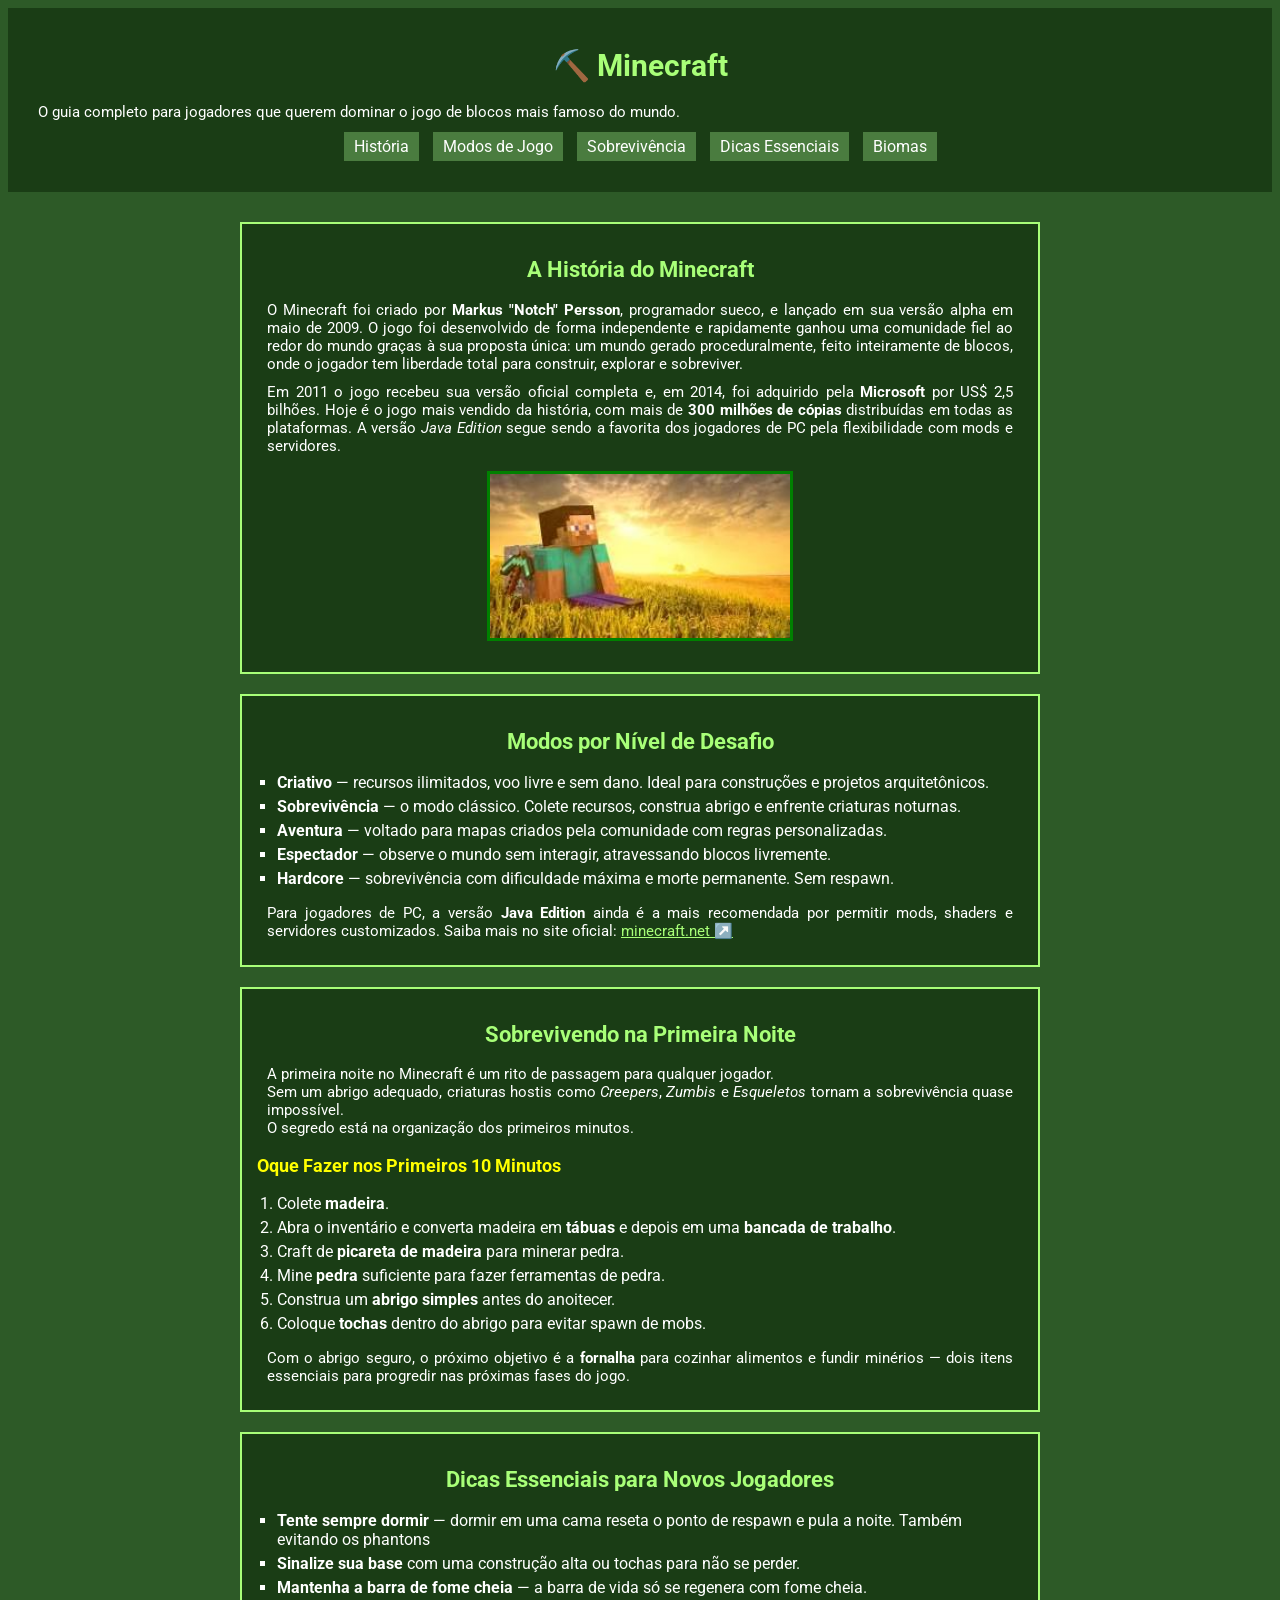
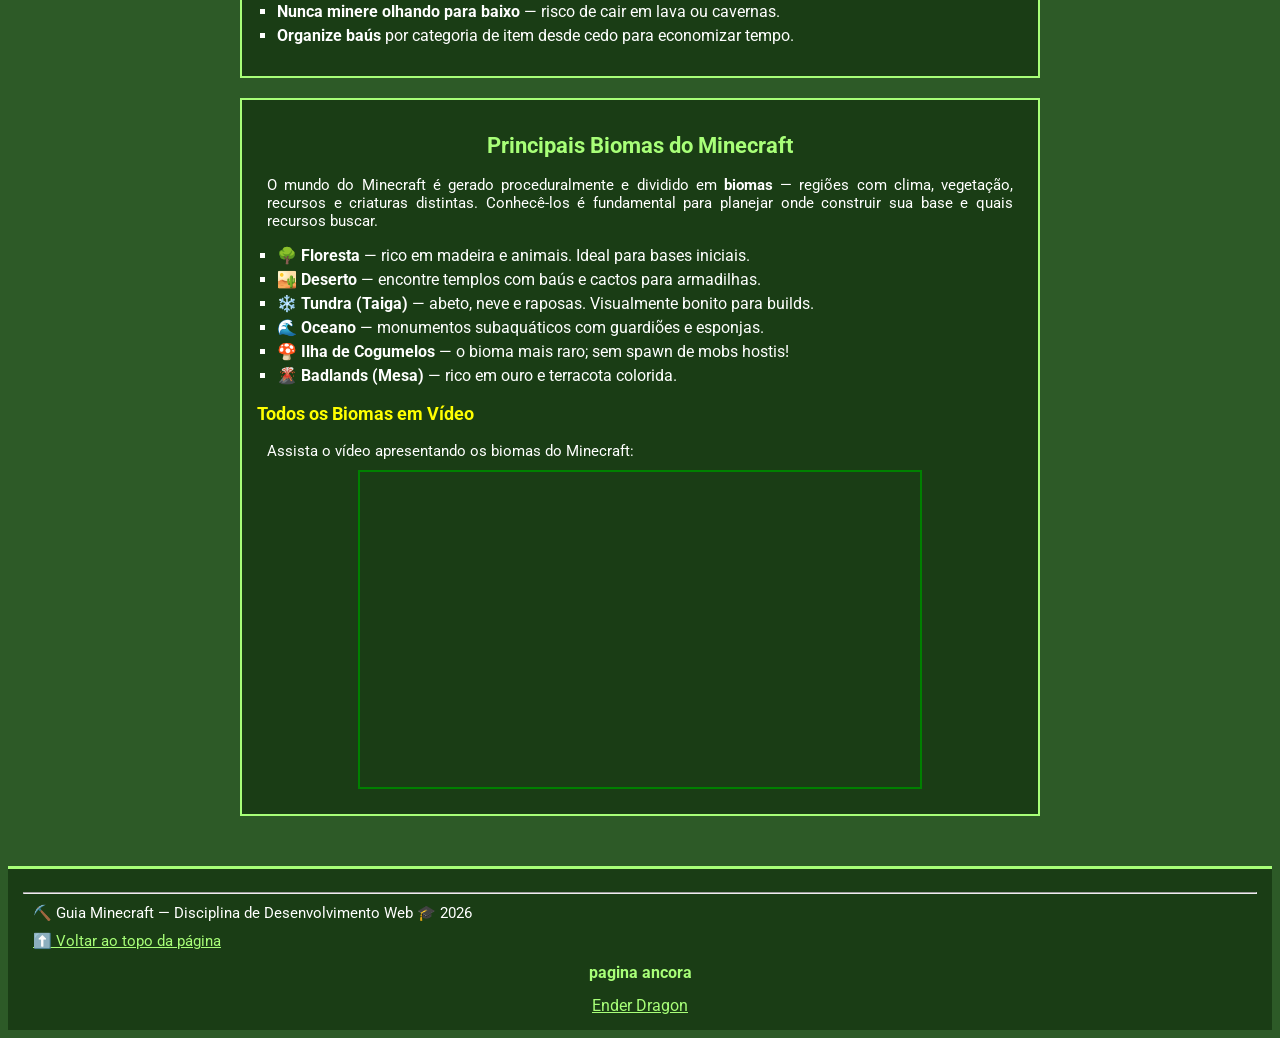
==== Atividade 2/index.html @ c69499c6 "organizando atividade 1 e atividade 2" ====
<!DOCTYPE html>
<html lang="pt-BR">

<head>
  <meta charset="UTF-8" />
  <meta name="viewport" content="width=device-width, initial-scale=1.0" />
   <meta name="description" content="Página dedicada ao universo do Minecraft: história, modos de jogo, dicas de sobrevivência e muito mais." />
  <link rel="icon" href="data:image/svg+xml,<svg xmlns='http://www.w3.org/2000/svg' viewBox='0 0 100 100'><text y='.9em' font-size='90'>⛏️</text></svg>"/>
  <link rel="stylesheet" href="style.css">
  <title>Guia Minecraft — Sobreviva e Construa</title>

</head> 

<body>

  <header>
    <h1>⛏️ Minecraft</h1>
    <p>
      O guia completo para jogadores que querem dominar o jogo de blocos
      mais famoso do mundo.
    </p>

    <nav>
      <ul>
        <li><a href="#historia"> História</a></li>
        <li><a href="#modos"> Modos de Jogo</a></li>
        <li><a href="#sobrevivencia"> Sobrevivência</a></li>
        <li><a href="#dicas"> Dicas Essenciais</a></li>
        <li><a href="#biomas"> Biomas</a></li>
      </ul>
    </nav>
  </header>

  <main>

    <section id="historia">
      <h2>A História do Minecraft</h2>

      <p>
        O Minecraft foi criado por <strong>Markus "Notch" Persson</strong>,
        programador sueco, e lançado em sua versão alpha em maio de 2009.
        O jogo foi desenvolvido de forma independente e rapidamente ganhou
        uma comunidade fiel ao redor do mundo graças à sua proposta única:
        um mundo gerado proceduralmente, feito inteiramente de blocos,
        onde o jogador tem liberdade total para construir, explorar e sobreviver.
      </p>

      <p>
        Em 2011 o jogo recebeu sua versão oficial completa e, em 2014,
        foi adquirido pela <strong>Microsoft</strong> por US$ 2,5 bilhões.
        Hoje é o jogo mais vendido da história, com mais de
        <strong>300 milhões de cópias</strong> distribuídas em todas as
        plataformas. A versão <em>Java Edition</em> segue sendo a favorita
        dos jogadores de PC pela flexibilidade com mods e servidores.
      </p>

      <figure>
        <img
          src="[data-uri]"
          alt="Steve vendo o por do sol"  
                    width="300"
        />
      </figure>
    </section>

    <section id="modos">


      <h2>Modos por Nível de Desafio</h2>
      <ul>
        <li>
          <strong>Criativo</strong> — recursos ilimitados, voo livre e
          sem dano. Ideal para construções e projetos arquitetônicos.
        </li>
        <li>
          <strong>Sobrevivência</strong> — o modo clássico. Colete
          recursos, construa abrigo e enfrente criaturas noturnas.
        </li>
        <li>
          <strong>Aventura</strong> — voltado para mapas criados pela
          comunidade com regras personalizadas.
        </li>
        <li>
          <strong>Espectador</strong> — observe o mundo sem interagir,
          atravessando blocos livremente.
        </li>
        <li>
          <strong>Hardcore</strong> — sobrevivência com dificuldade
          máxima e morte permanente. Sem respawn.
        </li>
    </ul>

      <p>
        Para jogadores de PC, a versão <strong>Java Edition</strong> ainda
        é a mais recomendada por permitir mods, shaders e servidores
        customizados. Saiba mais no site oficial:
        <a href="https://www.minecraft.net/pt-br "target="_blank" rel="noopener noreferrer">minecraft.net ↗️</a>
      </p>
    </section>

    <section id="sobrevivencia">
      <h2> Sobrevivendo na Primeira Noite</h2>

      <p>
        A primeira noite no Minecraft é um rito de passagem para qualquer
        jogador. <br> Sem um abrigo adequado, criaturas hostis como
        <em>Creepers</em>, <em>Zumbis</em> e <em>Esqueletos</em> tornam
        a sobrevivência quase impossível. <br>
         O segredo está na organização
        dos primeiros minutos.
      </p>

      <h3>Oque Fazer nos Primeiros 10 Minutos</h3>

      <ol type="1">
        <li>Colete <strong>madeira</strong>.</li>
        <li>Abra o inventário e converta madeira em <strong>tábuas</strong> e depois em uma <strong>bancada de trabalho</strong>.</li>
        <li>Craft de <strong>picareta de madeira</strong> para minerar pedra.</li>
        <li>Mine <strong>pedra</strong> suficiente para fazer ferramentas de pedra.</li>
        <li>Construa um <strong>abrigo simples</strong> antes do anoitecer.</li>
        <li>Coloque <strong>tochas</strong> dentro do abrigo para evitar spawn de mobs.</li>
      </ol>

      <p>
        Com o abrigo seguro, o próximo objetivo é a <strong>fornalha</strong>
        para cozinhar alimentos e fundir minérios — dois itens essenciais
        para progredir nas próximas fases do jogo.
      </p>
    </section>

    <section id="dicas">
      <h2>Dicas Essenciais para Novos Jogadores</h2>

      <ul>
        <li><strong>Tente sempre dormir</strong> — dormir em uma cama reseta o ponto de respawn e pula a noite. Também evitando os phantons</li>
        <li><strong>Sinalize sua base</strong> com uma construção alta ou tochas para não se perder.</li>
        <li><strong>Mantenha a barra de fome cheia</strong> — a barra de vida só se regenera com fome cheia.</li>
        <li><strong>Nunca minere olhando para baixo</strong> — risco de cair em lava ou cavernas.</li>
        <li><strong>Organize baús</strong> por categoria de item desde cedo para economizar tempo.</li>
      </ul>

    </section>

    <section id="biomas">
      <h2>Principais Biomas do Minecraft</h2>

      <p>
        O mundo do Minecraft é gerado proceduralmente e dividido em
        <strong>biomas</strong> — regiões com clima, vegetação, recursos
        e criaturas distintas. Conhecê-los é fundamental para planejar
        onde construir sua base e quais recursos buscar.
      </p>

      <ul>
        <li>🌳 <strong>Floresta</strong> — rico em madeira e animais. Ideal para bases iniciais.</li>
        <li>🏜️ <strong>Deserto</strong> — encontre templos com baús e cactos para armadilhas.</li>
        <li>❄️ <strong>Tundra (Taiga)</strong> — abeto, neve e raposas. Visualmente bonito para builds.</li>
        <li>🌊 <strong>Oceano</strong> — monumentos subaquáticos com guardiões e esponjas.</li>
        <li>🍄 <strong>Ilha de Cogumelos</strong> — o bioma mais raro; sem spawn de mobs hostis!</li>
        <li>🌋 <strong>Badlands (Mesa)</strong> — rico em ouro e terracota colorida.</li>
      </ul>

      <h3>Todos os Biomas em Vídeo</h3>
      <p>
        Assista o vídeo apresentando os biomas
        do Minecraft:
      </p>

      <iframe
        width="560"
        height="315"
        src="https://www.youtube.com/embed/szfkAdvWkug"
      ></iframe>
    </section>
    

  </main>

  <!-- ==================== RODAPÉ ==================== -->
  <footer>
    <hr />
    <p>
      ⛏️ Guia Minecraft —  Disciplina de Desenvolvimento Web 🎓 2026
    </p>
    <p>
      <a href="#historia">⬆️ Voltar ao topo da página</a>
      <br>
      <h2>pagina ancora</h2>
<a href="indexancora.html">Ender Dragon </a>   
</footer>

</body>
</html>
---- Atividade 2/style.css ----
@import url("https://fonts.googleapis.com/css2?family=Roboto&display=swap");

/* estilo geral da pagina */
body {
  background-color: #2d5a27;
  color: white;
  font-family: "Roboto", sans-serif;
  font-size: 16px;
}

/* estilo do header */
header {
  background-color: #1a3d15;
  padding: 20px;
  text-align: center;
}

h1 {
  color: #a8ff78;
  font-size: 30px;
}

/* titulos das secoes */
h2 {
  color: #a8ff78;
  font-size: 22px;
  text-align: center;
}

h3 {
  color: #ffff00;
  font-size: 18px;
}

/* paragrafo */
p {
  font-size: 15px;
  text-align: justify;
  margin: 10px;
}

/* navegacao */
nav {
  margin-top: 10px;
}

nav ul {
  list-style-type: none;
  padding: 0;
}

nav ul li {
  display: inline;
  margin: 5px;
}

nav ul li a {
  color: white;
  text-decoration: none;
  background-color: #4a7c3f;
  padding: 5px 10px;
}

/* efeito hover nos links */
nav ul li a:hover {
  background-color: #a8ff78;
  color: black;
}

/* links gerais */
a {
  color: #a8ff78;
}

a:hover {
  color: yellow;
}

/* main */
main {
  margin: 20px auto;
  max-width: 800px;
  padding: 10px;
}

/* secoes */
section {
  background-color: #1a3d15;
  margin-bottom: 20px;
  padding: 15px;
  border: 2px solid #a8ff78;
}

/* imagem */
figure img {
  border: 3px solid green;
  display: block;
  margin: 10px auto;
}

/* listas dentro das secoes */
section ul {
  list-style-type: square;
  padding-left: 20px;
}

section ul li {
  margin-bottom: 5px;
}

section ol {
  padding-left: 20px;
}

section ol li {
  margin-bottom: 5px;
}

/* iframe do youtube */
iframe {
  display: block;
  margin: 10px auto;
  border: 2px solid green;
}

/* footer */
footer {
  background-color: #1a3d15;
  text-align: center;
  padding: 15px;
  margin-top: 10px;
  border-top: 3px solid #a8ff78;
}

footer p {
  color: white;
}

footer h2 {
  color: #a8ff78;
  font-size: 16px;
}
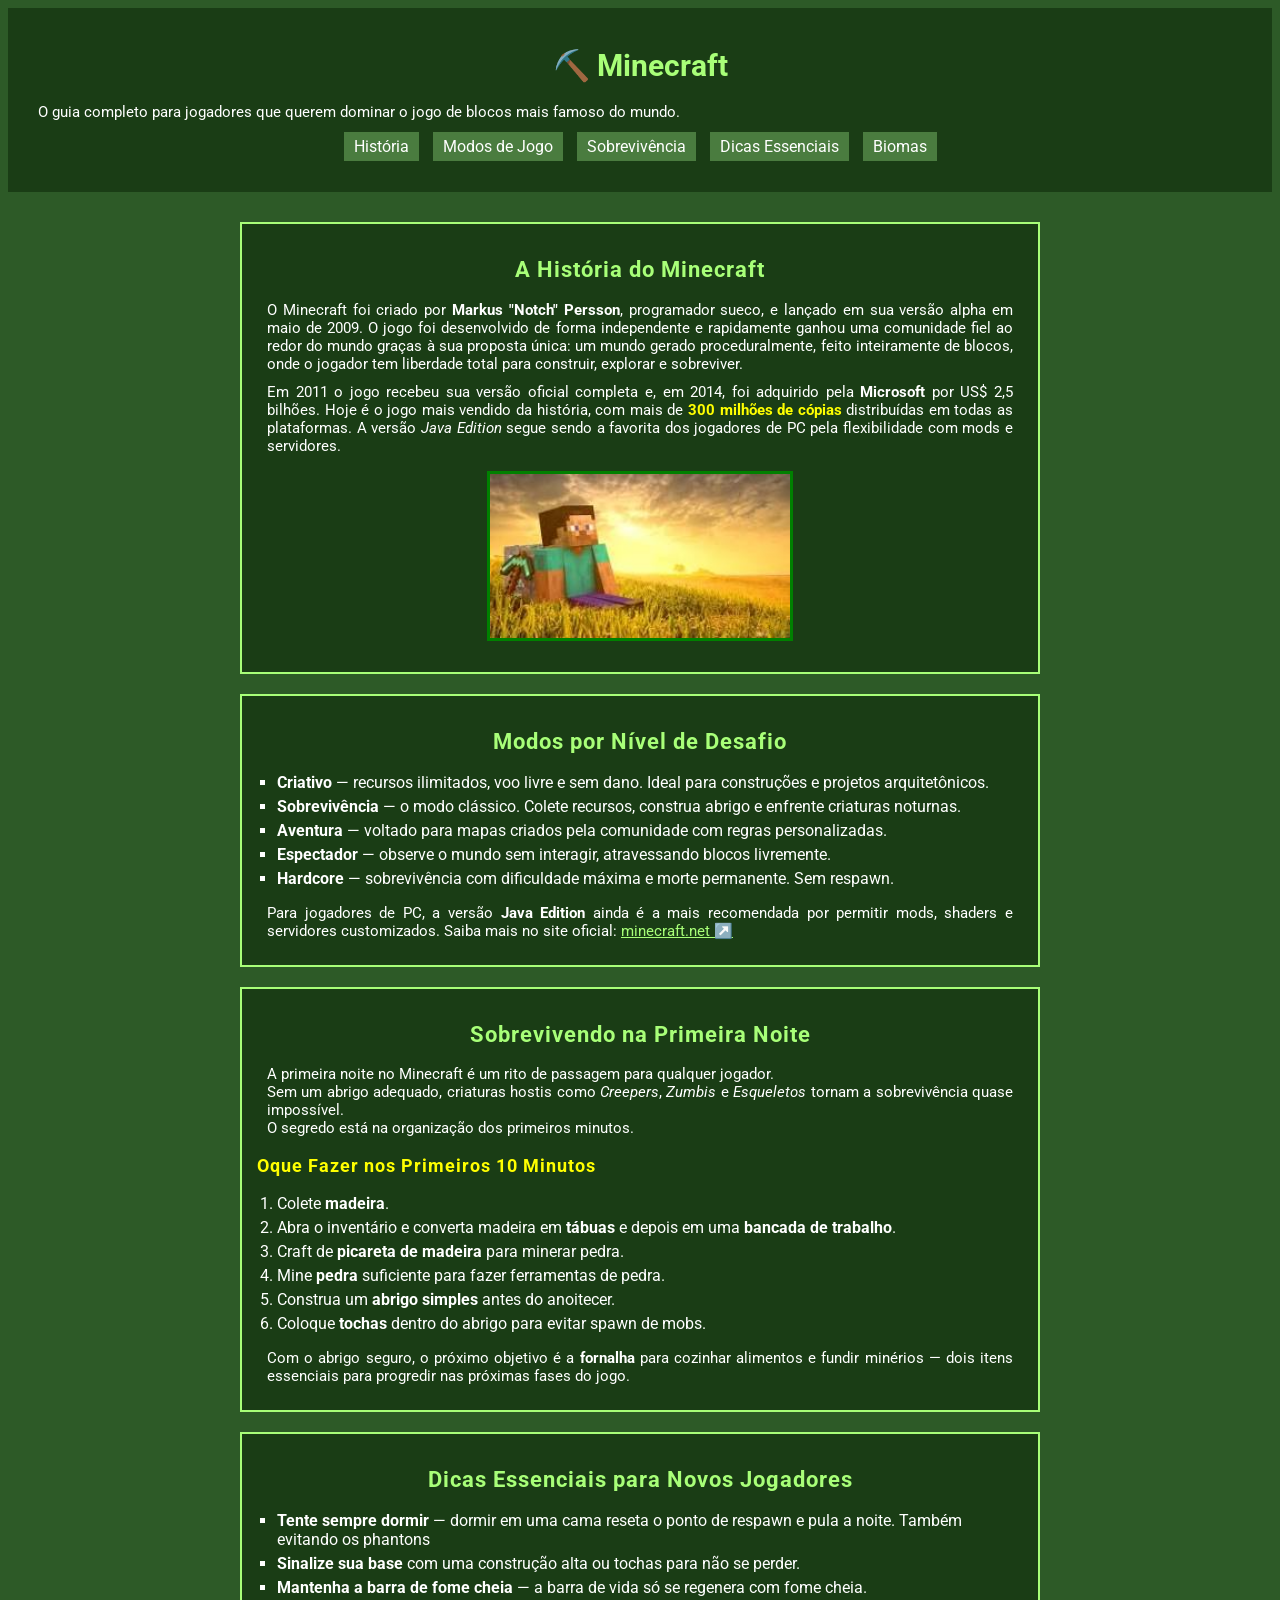
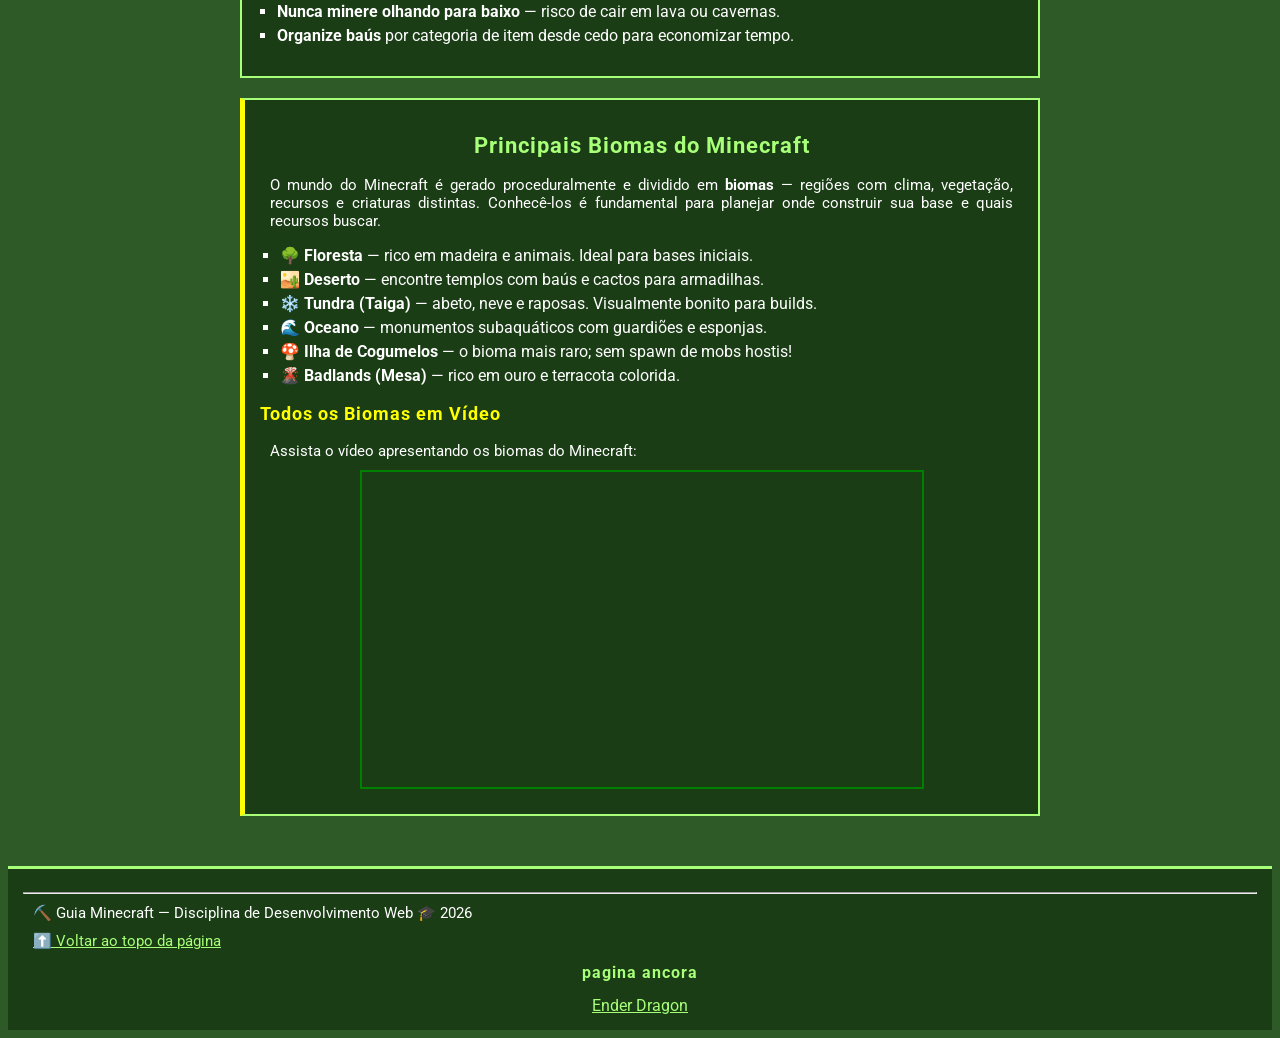
==== commit 01a4cc1f: "Realizado alguns topicos da atividade" ====
--- a/Atividade 2/index.html
+++ b/Atividade 2/index.html
@@ -49,7 +49,7 @@
         Em 2011 o jogo recebeu sua versão oficial completa e, em 2014,
         foi adquirido pela <strong>Microsoft</strong> por US$ 2,5 bilhões.
         Hoje é o jogo mais vendido da história, com mais de
-        <strong>300 milhões de cópias</strong> distribuídas em todas as
+        <strong class="destaque">300 milhões de cópias</strong> distribuídas em todas as
         plataformas. A versão <em>Java Edition</em> segue sendo a favorita
         dos jogadores de PC pela flexibilidade com mods e servidores.
       </p>
--- a/Atividade 2/style.css
+++ b/Atividade 2/style.css
@@ -1,142 +1,157 @@
 @import url("https://fonts.googleapis.com/css2?family=Roboto&display=swap");
 
-/* estilo geral da pagina */
-body {
-  background-color: #2d5a27;
-  color: white;
-  font-family: "Roboto", sans-serif;
-  font-size: 16px;
+  /* estilo geral da pagina */
+  body {
+    background-color: #2d5a27;
+    color: white;
+    font-family: "Roboto", sans-serif;
+    font-size: 16px;
+  }
+
+  /* estilo do header */
+  header {
+    background-color: #1a3d15;
+    padding: 20px;
+    text-align: center;
+  }
+
+  h1 {
+    color: #a8ff78;
+    font-size: 30px;
+  }
+
+  /* titulos das secoes */
+  h2 {
+    color: #a8ff78;
+    font-size: 22px;
+    text-align: center;
+  }
+
+  h3 {
+    color: #ffff00;
+    font-size: 18px;
+  }
+
+  /* paragrafo */
+  p {
+    font-size: 15px;
+    text-align: justify;
+    margin: 10px;
+  }
+
+  /* navegacao */
+  nav {
+    margin-top: 10px;
+  }
+
+  nav ul {
+    list-style-type: none;
+    padding: 0;
+  }
+
+  nav ul li {
+    display: inline;
+    margin: 5px;
+  }
+
+  nav ul li a {
+    color: white;
+    text-decoration: none;
+    background-color: #4a7c3f;
+    padding: 5px 10px;
+  }
+
+  /* efeito hover nos links */
+  nav ul li a:hover {
+    background-color: #a8ff78;
+    color: black;
+  }
+
+  /* links gerais */
+  a {
+    color: #a8ff78;
+  }
+
+  a:hover {
+    color: yellow;
+  }
+
+  /* main */
+  main {
+    margin: 20px auto;
+    max-width: 800px;
+    padding: 10px;
+  }
+
+  /* secoes */
+  section {
+    background-color: #1a3d15;
+    margin-bottom: 20px;
+    padding: 15px;
+    border: 2px solid #a8ff78;
+  }
+
+  /* imagem */
+  figure img {
+    border: 3px solid green;
+    display: block;
+    margin: 10px auto;
+  }
+
+  /* listas dentro das secoes */
+  section ul {
+    list-style-type: square;
+    padding-left: 20px;
+  }
+
+  section ul li {
+    margin-bottom: 5px;
+  }
+
+  section ol {
+    padding-left: 20px;
+  }
+
+  section ol li {
+    margin-bottom: 5px;
+  }
+
+  /* iframe do youtube */
+  iframe {
+    display: block;
+    margin: 10px auto;
+    border: 2px solid green;
+  }
+
+  /* footer */
+  footer {
+    background-color: #1a3d15;
+    text-align: center;
+    padding: 15px;
+    margin-top: 10px;
+    border-top: 3px solid #a8ff78;
+  }
+
+  footer p {
+    color: white;
+  }
+
+  footer h2 {
+    color: #a8ff78;
+    font-size: 16px;
+  }
+
+  /* agrupamento */
+  h2, h3 {
+    letter-spacing: 1px;
 }
 
-/* estilo do header */
-header {
-  background-color: #1a3d15;
-  padding: 20px;
-  text-align: center;
+  #biomas{
+    border-left: 5px solid yellow;
 }
 
-h1 {
-  color: #a8ff78;
-  font-size: 30px;
-}
-
-/* titulos das secoes */
-h2 {
-  color: #a8ff78;
-  font-size: 22px;
-  text-align: center;
-}
-
-h3 {
-  color: #ffff00;
-  font-size: 18px;
-}
-
-/* paragrafo */
-p {
-  font-size: 15px;
-  text-align: justify;
-  margin: 10px;
-}
-
-/* navegacao */
-nav {
-  margin-top: 10px;
-}
-
-nav ul {
-  list-style-type: none;
-  padding: 0;
-}
-
-nav ul li {
-  display: inline;
-  margin: 5px;
-}
-
-nav ul li a {
-  color: white;
-  text-decoration: none;
-  background-color: #4a7c3f;
-  padding: 5px 10px;
-}
-
-/* efeito hover nos links */
-nav ul li a:hover {
-  background-color: #a8ff78;
-  color: black;
-}
-
-/* links gerais */
-a {
-  color: #a8ff78;
-}
-
-a:hover {
-  color: yellow;
-}
-
-/* main */
-main {
-  margin: 20px auto;
-  max-width: 800px;
-  padding: 10px;
-}
-
-/* secoes */
-section {
-  background-color: #1a3d15;
-  margin-bottom: 20px;
-  padding: 15px;
-  border: 2px solid #a8ff78;
-}
-
-/* imagem */
-figure img {
-  border: 3px solid green;
-  display: block;
-  margin: 10px auto;
-}
-
-/* listas dentro das secoes */
-section ul {
-  list-style-type: square;
-  padding-left: 20px;
-}
-
-section ul li {
-  margin-bottom: 5px;
-}
-
-section ol {
-  padding-left: 20px;
-}
-
-section ol li {
-  margin-bottom: 5px;
-}
-
-/* iframe do youtube */
-iframe {
-  display: block;
-  margin: 10px auto;
-  border: 2px solid green;
-}
-
-/* footer */
-footer {
-  background-color: #1a3d15;
-  text-align: center;
-  padding: 15px;
-  margin-top: 10px;
-  border-top: 3px solid #a8ff78;
-}
-
-footer p {
-  color: white;
-}
-
-footer h2 {
-  color: #a8ff78;
-  font-size: 16px;
-}
+/* classe de destaque */
+  .destaque {
+    color: yellow;
+    font-weight: bold;
+}
